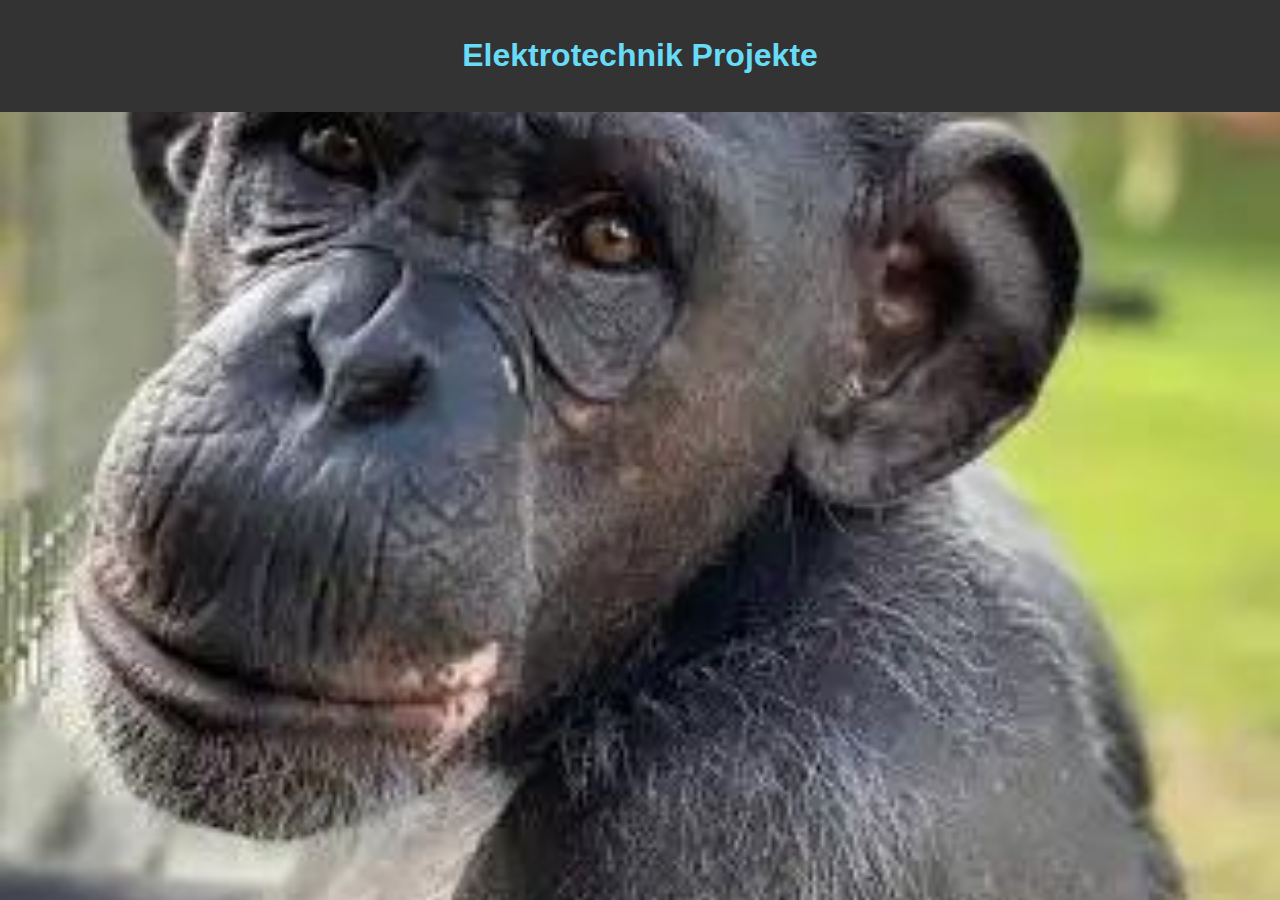
==== index.html @ 236a761f "<div class="person-list">" ====
<!DOCTYPE html>
<html lang="de">
<head>
    <meta charset="UTF-8">
    <meta name="viewport" content="width=device-width, initial-scale=1.0">
    <title>Elektrotechnik Projekte</title>
    <link rel="stylesheet" href="styles.css">
</head>
<body>
    <header>
        <h1>Elektrotechnik Projekte</h1>
    </header>


    <div class="projects" id="Dirk und Dave">
        <div class="project" onclick="showDescription('project1-1')">Projekt 1-1</div>
        <div class="project" onclick="showDescription('project1-2')">Projekt 1-2</div>
    </div>

    <div class="projects" id="Moritz und Richard">

        <div class="person" onclick="showProjects('person1')">Asiatischer Italiener</div>
        <div class="person" onclick="showProjects('person2')">Ferrari Quokka</div>
    </div>
    
    <div class="projects" id="person1">
        <div class="project" onclick="showDescription('project1-1')">Projekt 1-1</div>
        <div class="project" onclick="showDescription('project1-2')">Projekt 1-2</div>
    </div>
    
    <div class="projects" id="person2">

        <div class="project" onclick="showDescription('project2-1')">Projekt 2-1</div>
        <div class="project" onclick="showDescription('project2-2')">Projekt 2-2</div>
    </div>

    <div class="project-description" id="project1-1">
        <h3>Projekt 1-1 Beschreibung</h3>
        <p>Beschreibung des Projekts 1-1...</p>
    </div>
    <div class="project-description" id="project1-2">
        <h3>Projekt 1-2 Beschreibung</h3>
        <p>Beschreibung des Projekts 1-2...</p>
    </div>
    <div class="project-description" id="project2-1">
        <h3>Projekt 2-1 Beschreibung</h3>
        <p>Beschreibung des Projekts 2-1...</p>
    </div>
    <div class="project-description" id="project2-2">
        <h3>Projekt 2-2 Beschreibung</h3>
        <p>Beschreibung des Projekts 2-2...</p>
    </div>

    <script src="script.js"></script>
</body>
</html>
---- styles.css ----
body {
    font-family: Arial, sans-serif;
    background-image: url('images/affe.jpg'); /* Hintergrundbild */
    background-size: cover; /* Deckt den gesamten Bildschirm ab */
    background-position: center; /* Bild wird zentriert */
    background-attachment: fixed; /* Bild bleibt beim Scrollen fixiert */
    background-repeat: no-repeat; /* Bild wiederholt sich nicht */
    margin: 0;
    padding: 0;
}

header {
    background-color: #333;
    color: #68DCF7;
    text-align: center;
    padding: 1em 0;
}

.person-list {
    display: flex;
    justify-content: center;
    margin: 20px;
}

.person {
    background-color: #fff;
    padding: 10px;
    margin: 0 10px;
    border-radius: 8px;
    box-shadow: 0 2px 4px rgba(0, 0, 0, 0.1);
    text-align: center;
    cursor: pointer;
    transition: background-color 0.3s; /* sanfte �bergangseffekte */
}

    .person:hover {
        background-color: #eaeaea;
    }

.projects {
    display: none; /* Standardm��ig ausgeblendet */
    flex-direction: column;
    align-items: center;
    margin-top: 20px;
}

.project {
    background-color: #fff;
    padding: 10px;
    margin: 5px;
    border-radius: 8px;
    box-shadow: 0 2px 4px rgba(0, 0, 0, 0.1);
    cursor: pointer;
    transition: background-color 0.3s; /* sanfte �bergangseffekte */
}

    .project:hover {
        background-color: #eaeaea;
    }

.project-description {
    display: none; /* Standardm��ig ausgeblendet */
    background-color: #fff;
    padding: 20px;
    margin-top: 20px;
    border-radius: 8px;
    box-shadow: 0 2px 4px rgba(0, 0, 0, 0.1);
    width: 80%;
    max-width: 600px;
    text-align: center;
}


    .project-description img {
        width: 100%;
        max-width: 400px;
        border-radius: 8px;
        margin-top: 10px;
    }

/* Neue Stilregel f�r animierte �berg�nge */
.project-description {
    opacity: 0;
    transition: opacity 0.5s ease;
}

    .project-description.show {
        opacity: 1; /* Sichtbar machen mit �bergang */
    }
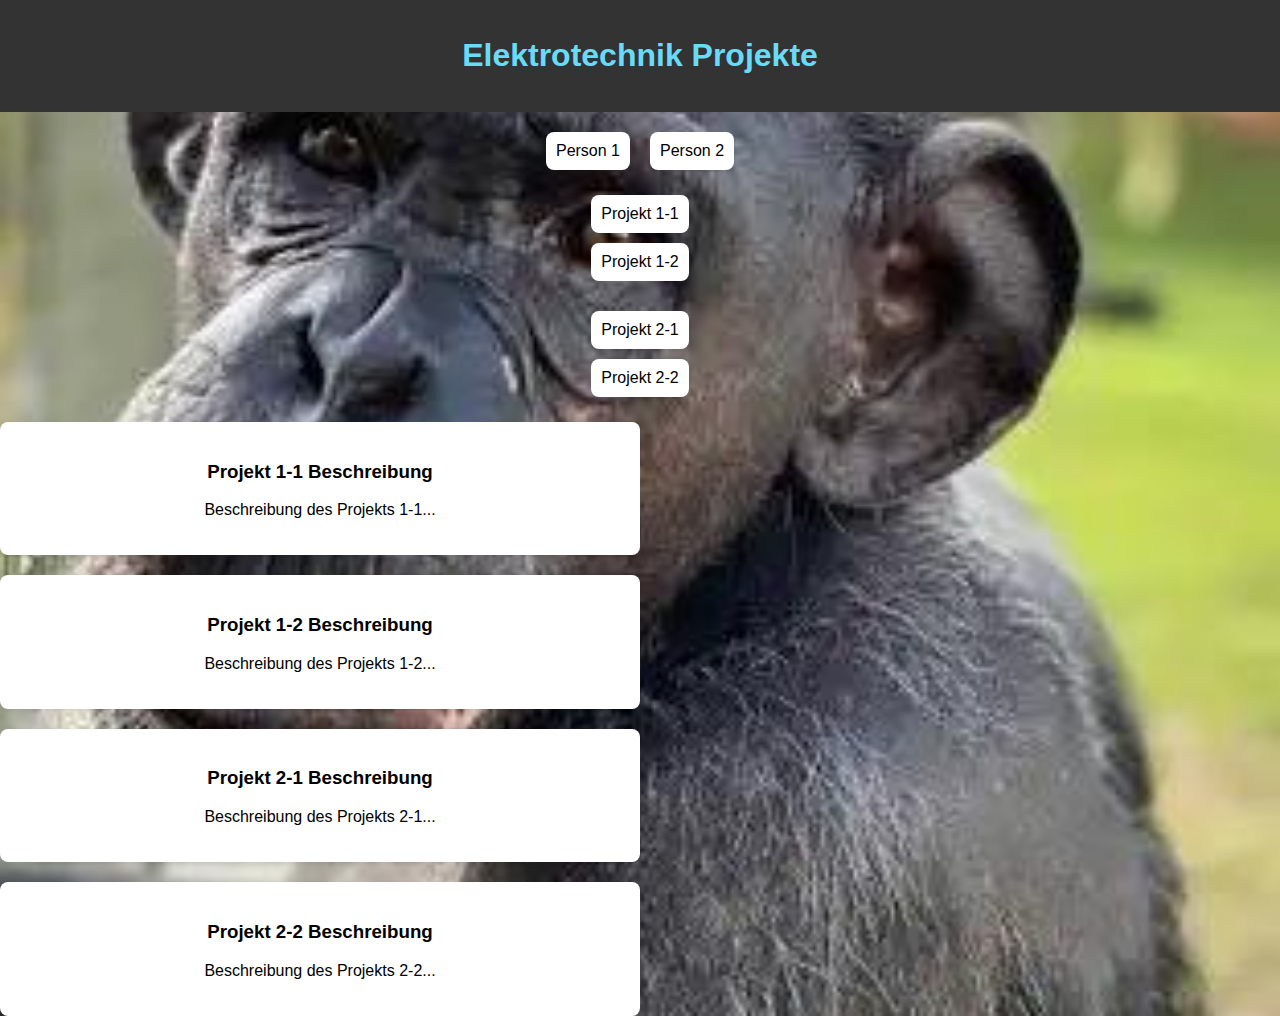
==== commit 4899e35f: "Füge Änderungen an V1.html und Affe1.jpg hinzu" ====
--- a/index.html
+++ b/index.html
@@ -10,17 +10,10 @@
     <header>
         <h1>Elektrotechnik Projekte</h1>
     </header>
-
-
-    <div class="projects" id="Dirk und Dave">
-        <div class="project" onclick="showDescription('project1-1')">Projekt 1-1</div>
-        <div class="project" onclick="showDescription('project1-2')">Projekt 1-2</div>
-    </div>
-
-    <div class="projects" id="Moritz und Richard">
-
-        <div class="person" onclick="showProjects('person1')">Asiatischer Italiener</div>
-        <div class="person" onclick="showProjects('person2')">Ferrari Quokka</div>
+    
+    <div class="person-list">
+        <div class="person" onclick="showProjects('person1')">Person 1</div>
+        <div class="person" onclick="showProjects('person2')">Person 2</div>
     </div>
     
     <div class="projects" id="person1">
@@ -29,7 +22,6 @@
     </div>
     
     <div class="projects" id="person2">
-
         <div class="project" onclick="showDescription('project2-1')">Projekt 2-1</div>
         <div class="project" onclick="showDescription('project2-2')">Projekt 2-2</div>
     </div>
@@ -50,7 +42,7 @@
         <h3>Projekt 2-2 Beschreibung</h3>
         <p>Beschreibung des Projekts 2-2...</p>
     </div>
-
+    
     <script src="script.js"></script>
 </body>
-</html>
+</html>--- a/styles.css
+++ b/styles.css
@@ -30,7 +30,7 @@
     box-shadow: 0 2px 4px rgba(0, 0, 0, 0.1);
     text-align: center;
     cursor: pointer;
-    transition: background-color 0.3s; /* sanfte �bergangseffekte */
+    transition: background-color 0.3s; /* Sanfte Übergangseffekte */
 }
 
     .person:hover {
@@ -38,7 +38,7 @@
     }
 
 .projects {
-    display: none; /* Standardm��ig ausgeblendet */
+    display: flex; /* Sichtbar gemacht */
     flex-direction: column;
     align-items: center;
     margin-top: 20px;
@@ -51,7 +51,7 @@
     border-radius: 8px;
     box-shadow: 0 2px 4px rgba(0, 0, 0, 0.1);
     cursor: pointer;
-    transition: background-color 0.3s; /* sanfte �bergangseffekte */
+    transition: background-color 0.3s; /* Sanfte Übergangseffekte */
 }
 
     .project:hover {
@@ -59,7 +59,7 @@
     }
 
 .project-description {
-    display: none; /* Standardm��ig ausgeblendet */
+    display: block; /* Sichtbar gemacht */
     background-color: #fff;
     padding: 20px;
     margin-top: 20px;
@@ -78,10 +78,9 @@
         margin-top: 10px;
     }
 
-/* Neue Stilregel f�r animierte �berg�nge */
+/* Neue Stilregel für animierte Übergänge */
 .project-description {
-    opacity: 0;
-    transition: opacity 0.5s ease;
+    opacity: 1; /* Standardmäßig sichtbar gemacht */
 }
 
     .project-description.show {
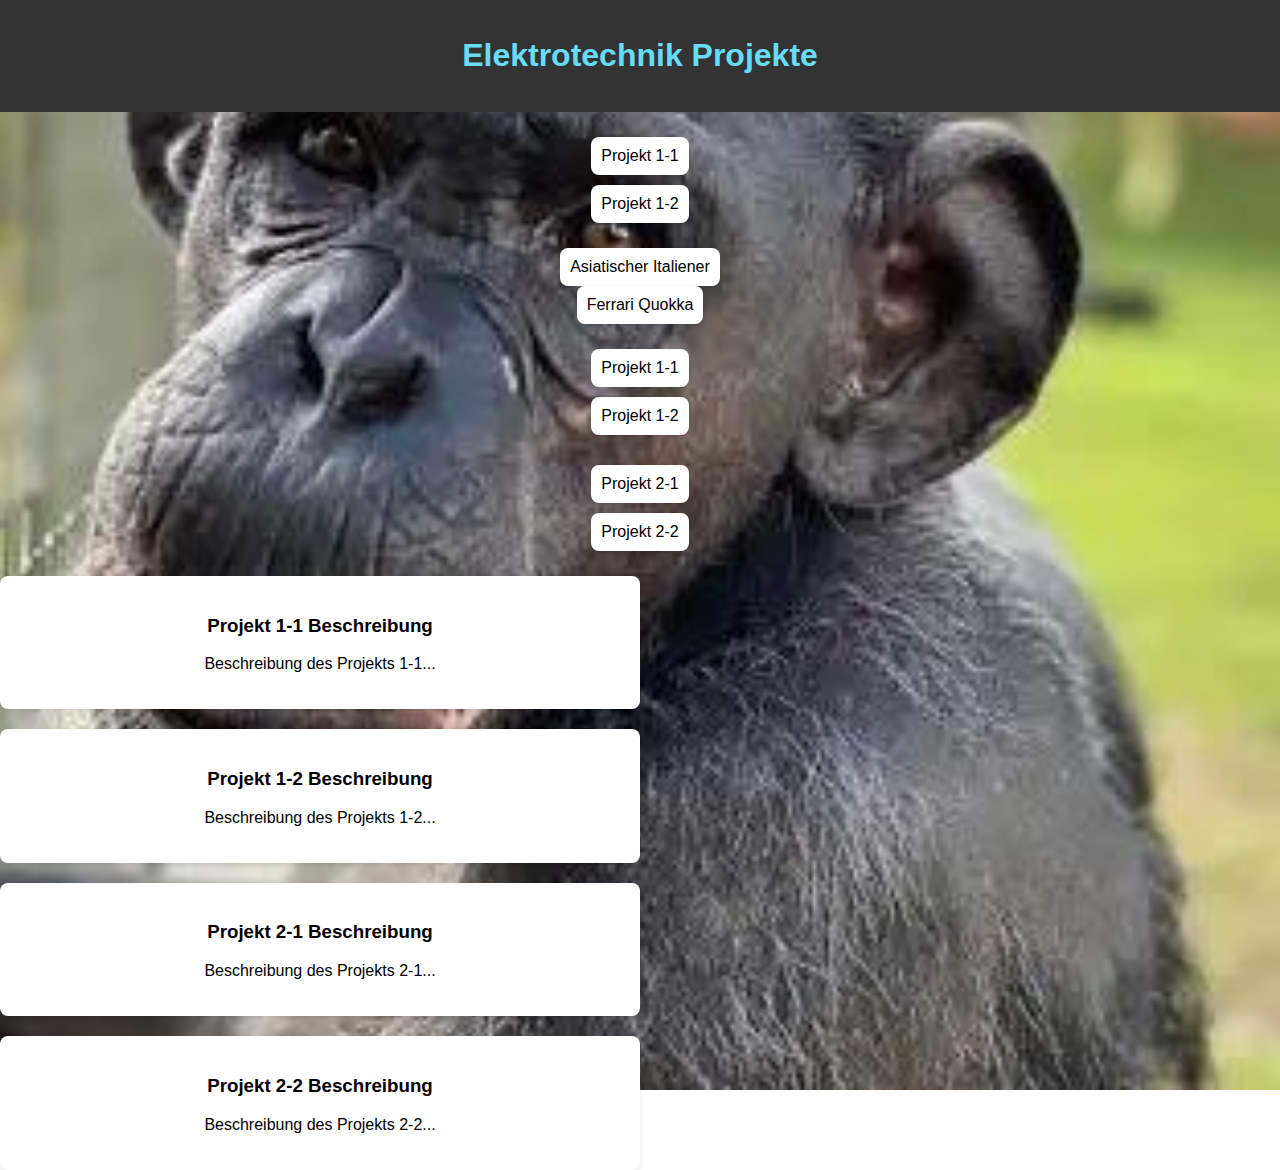
==== commit cd77124f: "Keine Ahnung" ====
--- a/index.html
+++ b/index.html
@@ -10,10 +10,17 @@
     <header>
         <h1>Elektrotechnik Projekte</h1>
     </header>
-    
-    <div class="person-list">
-        <div class="person" onclick="showProjects('person1')">Person 1</div>
-        <div class="person" onclick="showProjects('person2')">Person 2</div>
+
+
+    <div class="projects" id="Dirk und Dave">
+        <div class="project" onclick="showDescription('project1-1')">Projekt 1-1</div>
+        <div class="project" onclick="showDescription('project1-2')">Projekt 1-2</div>
+    </div>
+
+    <div class="projects" id="Moritz und Richard">
+
+        <div class="person" onclick="showProjects('person1')">Asiatischer Italiener</div>
+        <div class="person" onclick="showProjects('person2')">Ferrari Quokka</div>
     </div>
     
     <div class="projects" id="person1">
@@ -22,6 +29,7 @@
     </div>
     
     <div class="projects" id="person2">
+
         <div class="project" onclick="showDescription('project2-1')">Projekt 2-1</div>
         <div class="project" onclick="showDescription('project2-2')">Projekt 2-2</div>
     </div>
@@ -42,7 +50,7 @@
         <h3>Projekt 2-2 Beschreibung</h3>
         <p>Beschreibung des Projekts 2-2...</p>
     </div>
-    
+
     <script src="script.js"></script>
 </body>
-</html>+</html>
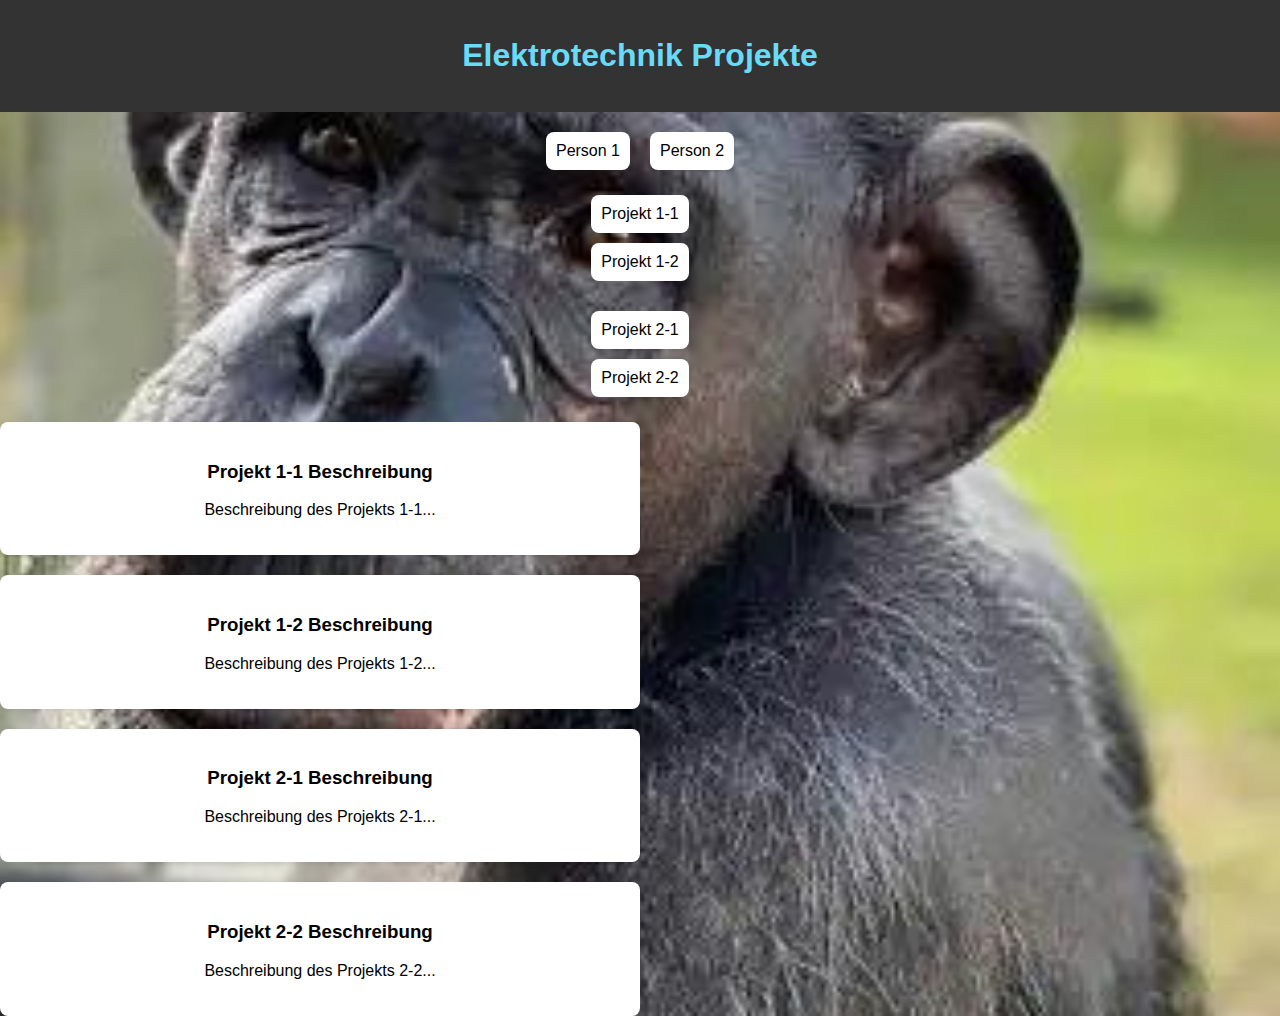
==== commit 91597e73: "Repair Person 1 and Person 2 Button" ====
--- a/index.html
+++ b/index.html
@@ -10,17 +10,10 @@
     <header>
         <h1>Elektrotechnik Projekte</h1>
     </header>
-
-
-    <div class="projects" id="Dirk und Dave">
-        <div class="project" onclick="showDescription('project1-1')">Projekt 1-1</div>
-        <div class="project" onclick="showDescription('project1-2')">Projekt 1-2</div>
-    </div>
-
-    <div class="projects" id="Moritz und Richard">
-
-        <div class="person" onclick="showProjects('person1')">Asiatischer Italiener</div>
-        <div class="person" onclick="showProjects('person2')">Ferrari Quokka</div>
+    
+    <div class="person-list">
+        <div class="person" onclick="showProjects('person1')">Person 1</div>
+        <div class="person" onclick="showProjects('person2')">Person 2</div>
     </div>
     
     <div class="projects" id="person1">
@@ -29,7 +22,6 @@
     </div>
     
     <div class="projects" id="person2">
-
         <div class="project" onclick="showDescription('project2-1')">Projekt 2-1</div>
         <div class="project" onclick="showDescription('project2-2')">Projekt 2-2</div>
     </div>
@@ -50,7 +42,8 @@
         <h3>Projekt 2-2 Beschreibung</h3>
         <p>Beschreibung des Projekts 2-2...</p>
     </div>
-
+    
     <script src="script.js"></script>
 </body>
 </html>
+
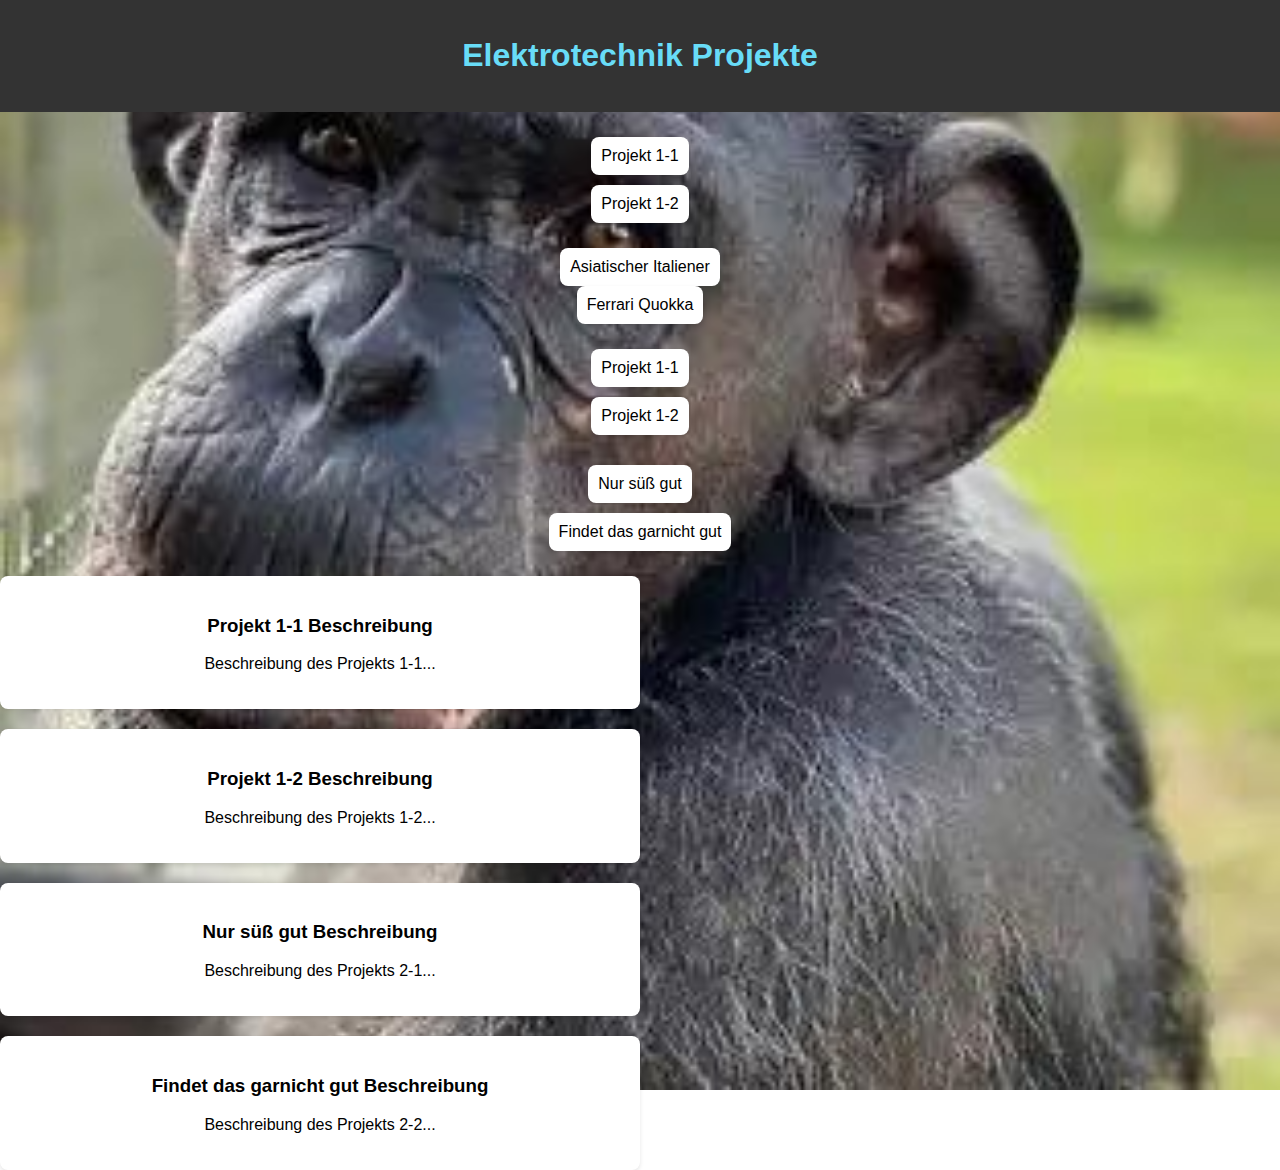
==== commit b04b8e1f: "Design Features and Bug fixes" ====
--- a/index.html
+++ b/index.html
@@ -10,10 +10,17 @@
     <header>
         <h1>Elektrotechnik Projekte</h1>
     </header>
-    
-    <div class="person-list">
-        <div class="person" onclick="showProjects('person1')">Person 1</div>
-        <div class="person" onclick="showProjects('person2')">Person 2</div>
+
+
+    <div class="projects" id="Dirk und Dave">
+        <div class="project" onclick="showDescription('project1-1')">Projekt 1-1</div>
+        <div class="project" onclick="showDescription('project1-2')">Projekt 1-2</div>
+    </div>
+
+    <div class="projects" id="Moritz und Richard">
+
+        <div class="person" onclick="showProjects('person1')">Asiatischer Italiener</div>
+        <div class="person" onclick="showProjects('person2')">Ferrari Quokka</div>
     </div>
     
     <div class="projects" id="person1">
@@ -22,8 +29,9 @@
     </div>
     
     <div class="projects" id="person2">
-        <div class="project" onclick="showDescription('project2-1')">Projekt 2-1</div>
-        <div class="project" onclick="showDescription('project2-2')">Projekt 2-2</div>
+
+        <div class="project" onclick="showDescription('project2-1')">Nur süß gut</div>
+        <div class="project" onclick="showDescription('project2-2')">Findet das garnicht gut</div>
     </div>
 
     <div class="project-description" id="project1-1">
@@ -35,15 +43,14 @@
         <p>Beschreibung des Projekts 1-2...</p>
     </div>
     <div class="project-description" id="project2-1">
-        <h3>Projekt 2-1 Beschreibung</h3>
+        <h3>Nur süß gut Beschreibung</h3>
         <p>Beschreibung des Projekts 2-1...</p>
     </div>
     <div class="project-description" id="project2-2">
-        <h3>Projekt 2-2 Beschreibung</h3>
+        <h3>Findet das garnicht gut Beschreibung</h3>
         <p>Beschreibung des Projekts 2-2...</p>
     </div>
-    
+
     <script src="script.js"></script>
 </body>
 </html>
-
--- a/styles.css
+++ b/styles.css
@@ -70,20 +70,14 @@
     text-align: center;
 }
 
-
     .project-description img {
         width: 100%;
         max-width: 400px;
         border-radius: 8px;
         margin-top: 10px;
     }
-
+    N
 /* Neue Stilregel für animierte Übergänge */
 .project-description {
     opacity: 1; /* Standardmäßig sichtbar gemacht */
 }
-
-    .project-description.show {
-        opacity: 1; /* Sichtbar machen mit �bergang */
-    }
-
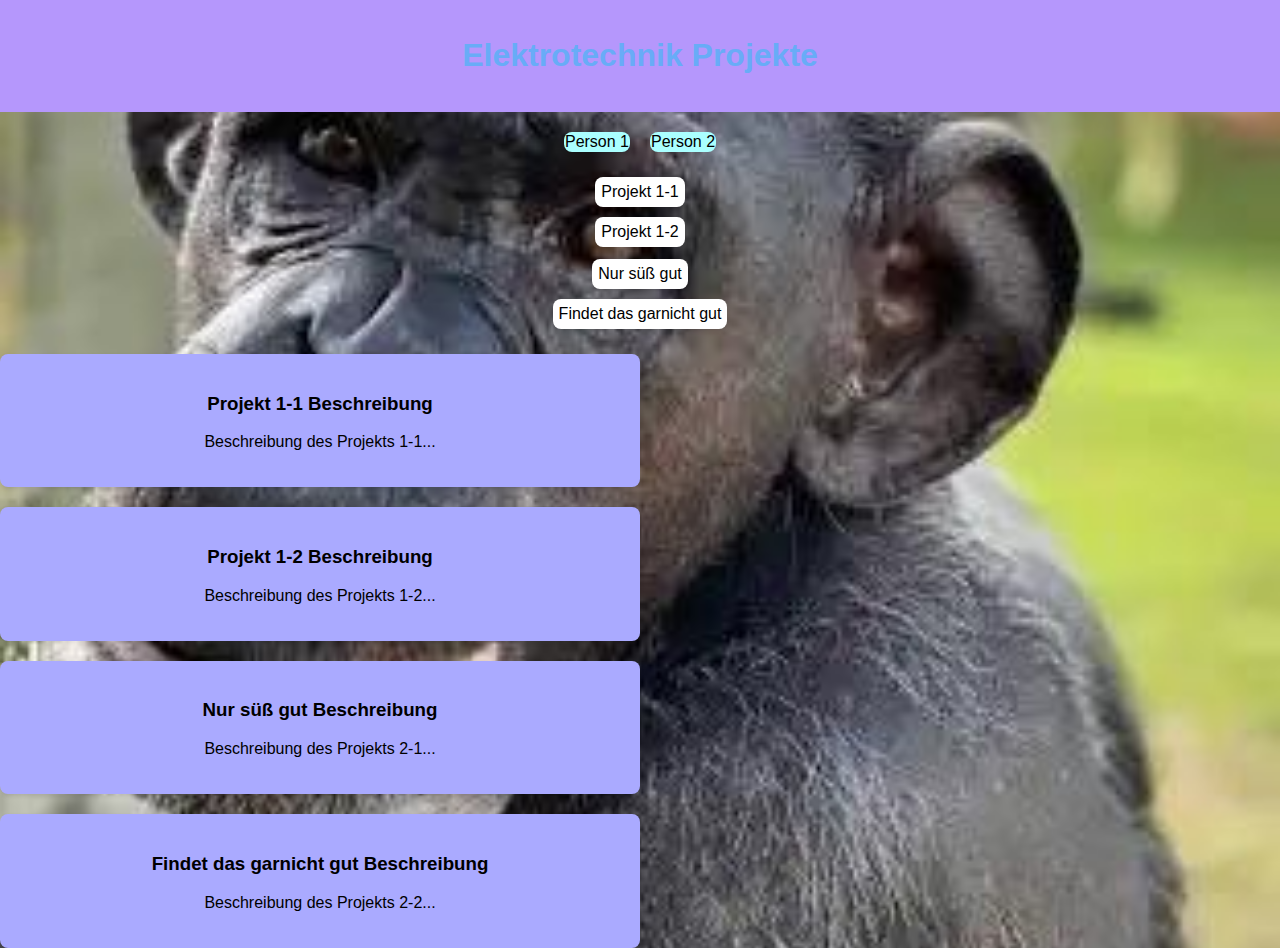
==== commit 4e0cb3ac: "Merge branch 'main' into Dirks-Turn" ====
--- a/index.html
+++ b/index.html
@@ -10,17 +10,10 @@
     <header>
         <h1>Elektrotechnik Projekte</h1>
     </header>
-
-
-    <div class="projects" id="Dirk und Dave">
-        <div class="project" onclick="showDescription('project1-1')">Projekt 1-1</div>
-        <div class="project" onclick="showDescription('project1-2')">Projekt 1-2</div>
-    </div>
-
-    <div class="projects" id="Moritz und Richard">
-
-        <div class="person" onclick="showProjects('person1')">Asiatischer Italiener</div>
-        <div class="person" onclick="showProjects('person2')">Ferrari Quokka</div>
+    
+    <div class="person-list">
+        <div class="person" onclick="showProjects('person1')">Person 1</div>
+        <div class="person" onclick="showProjects('person2')">Person 2</div>
     </div>
     
     <div class="projects" id="person1">
@@ -30,8 +23,10 @@
     
     <div class="projects" id="person2">
 
+
         <div class="project" onclick="showDescription('project2-1')">Nur süß gut</div>
         <div class="project" onclick="showDescription('project2-2')">Findet das garnicht gut</div>
+
     </div>
 
     <div class="project-description" id="project1-1">
@@ -50,7 +45,8 @@
         <h3>Findet das garnicht gut Beschreibung</h3>
         <p>Beschreibung des Projekts 2-2...</p>
     </div>
-
+    
     <script src="script.js"></script>
 </body>
 </html>
+
--- a/styles.css
+++ b/styles.css
@@ -10,8 +10,8 @@
 }
 
 header {
-    background-color: #333;
-    color: #68DCF7;
+    background-color: rgb(181, 151, 252);
+    color: #68ACF7;
     text-align: center;
     padding: 1em 0;
 }
@@ -23,8 +23,8 @@
 }
 
 .person {
-    background-color: #fff;
-    padding: 10px;
+    background-color: #aff;
+    padding: 1px;
     margin: 0 10px;
     border-radius: 8px;
     box-shadow: 0 2px 4px rgba(0, 0, 0, 0.1);
@@ -41,12 +41,12 @@
     display: flex; /* Sichtbar gemacht */
     flex-direction: column;
     align-items: center;
-    margin-top: 20px;
+    margin-top: 2px;
 }
 
 .project {
     background-color: #fff;
-    padding: 10px;
+    padding: 6px;
     margin: 5px;
     border-radius: 8px;
     box-shadow: 0 2px 4px rgba(0, 0, 0, 0.1);
@@ -60,7 +60,7 @@
 
 .project-description {
     display: block; /* Sichtbar gemacht */
-    background-color: #fff;
+    background-color: #aaf;
     padding: 20px;
     margin-top: 20px;
     border-radius: 8px;
@@ -72,7 +72,7 @@
 
     .project-description img {
         width: 100%;
-        max-width: 400px;
+        max-width: 40px;
         border-radius: 8px;
         margin-top: 10px;
     }
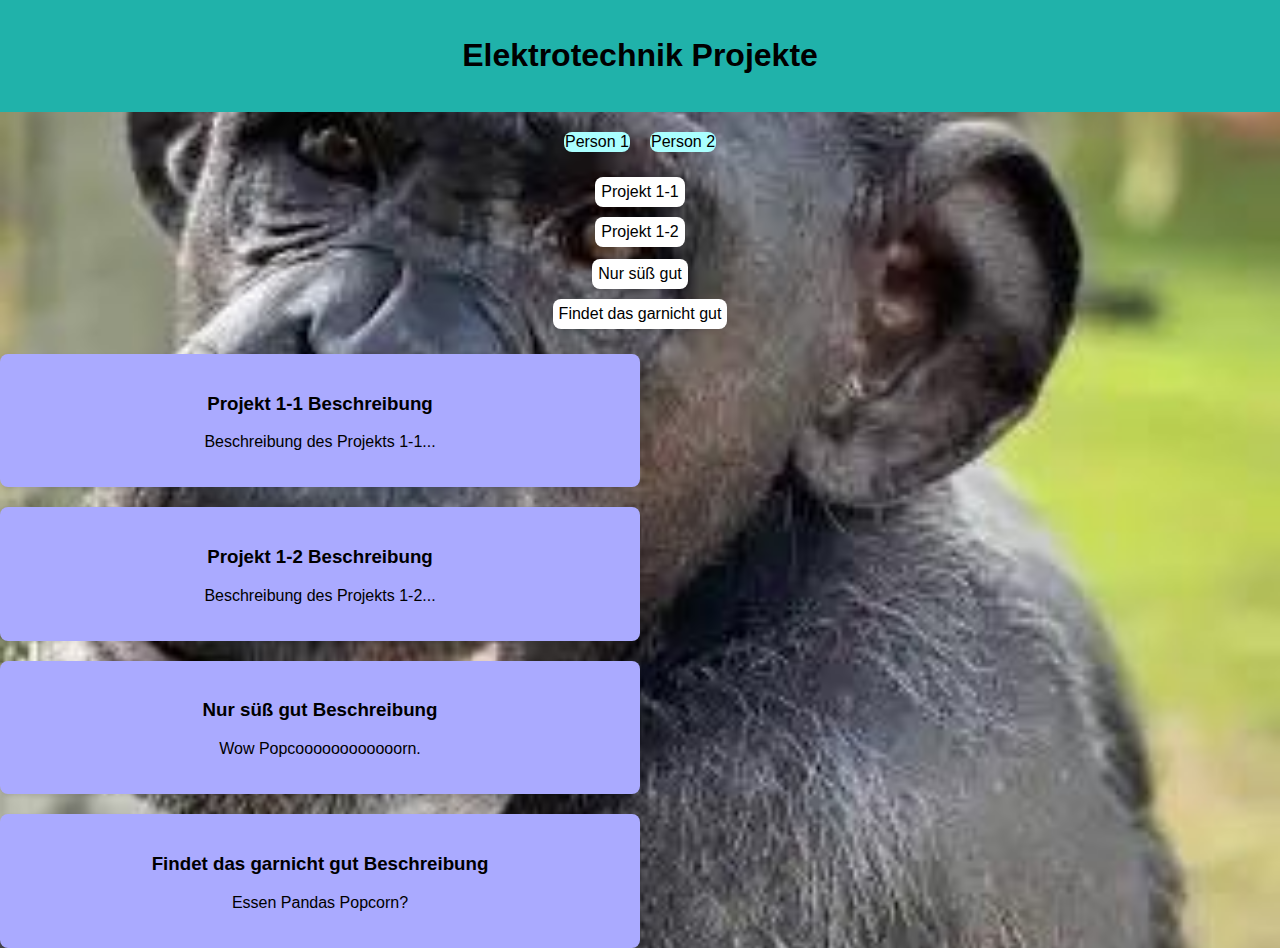
==== commit 44b126c1: "New Text in Projekt 2.1 and 2.2" ====
--- a/index.html
+++ b/index.html
@@ -39,11 +39,11 @@
     </div>
     <div class="project-description" id="project2-1">
         <h3>Nur süß gut Beschreibung</h3>
-        <p>Beschreibung des Projekts 2-1...</p>
+        <p>Wow Popcoooooooooooorn.</p>
     </div>
     <div class="project-description" id="project2-2">
         <h3>Findet das garnicht gut Beschreibung</h3>
-        <p>Beschreibung des Projekts 2-2...</p>
+        <p>Essen Pandas Popcorn?</p>
     </div>
     
     <script src="script.js"></script>
--- a/styles.css
+++ b/styles.css
@@ -10,8 +10,10 @@
 }
 
 header {
-    background-color: rgb(181, 151, 252);
-    color: #68ACF7;
+
+    background-color: lightseagreen;
+    color: black;
+
     text-align: center;
     padding: 1em 0;
 }
@@ -76,7 +78,7 @@
         border-radius: 8px;
         margin-top: 10px;
     }
-    N
+
 /* Neue Stilregel für animierte Übergänge */
 .project-description {
     opacity: 1; /* Standardmäßig sichtbar gemacht */
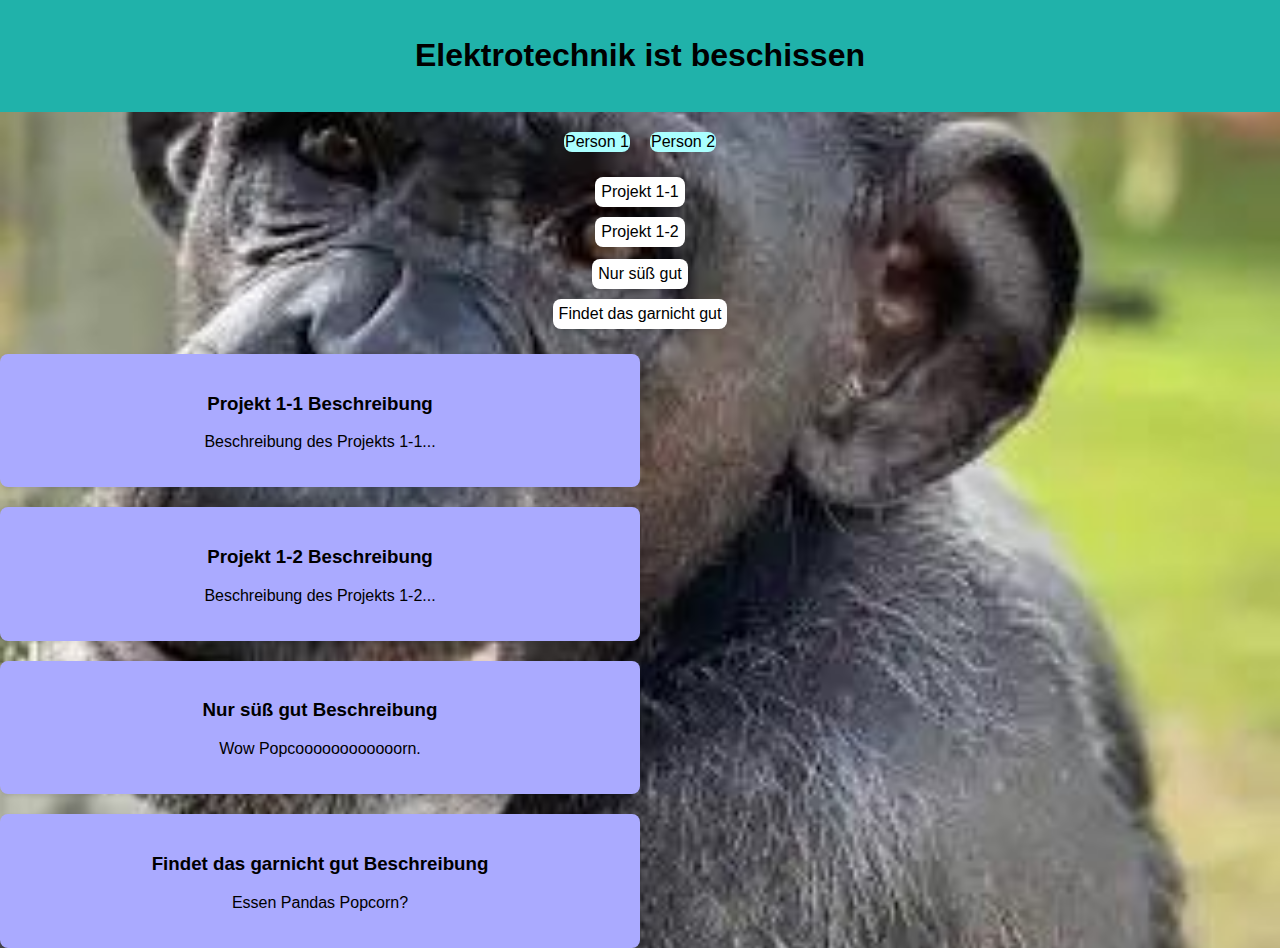
==== commit a554b928: "überschrift" ====
--- a/index.html
+++ b/index.html
@@ -8,7 +8,7 @@
 </head>
 <body>
     <header>
-        <h1>Elektrotechnik Projekte</h1>
+        <h1>Elektrotechnik ist beschissen</h1>
     </header>
     
     <div class="person-list">
